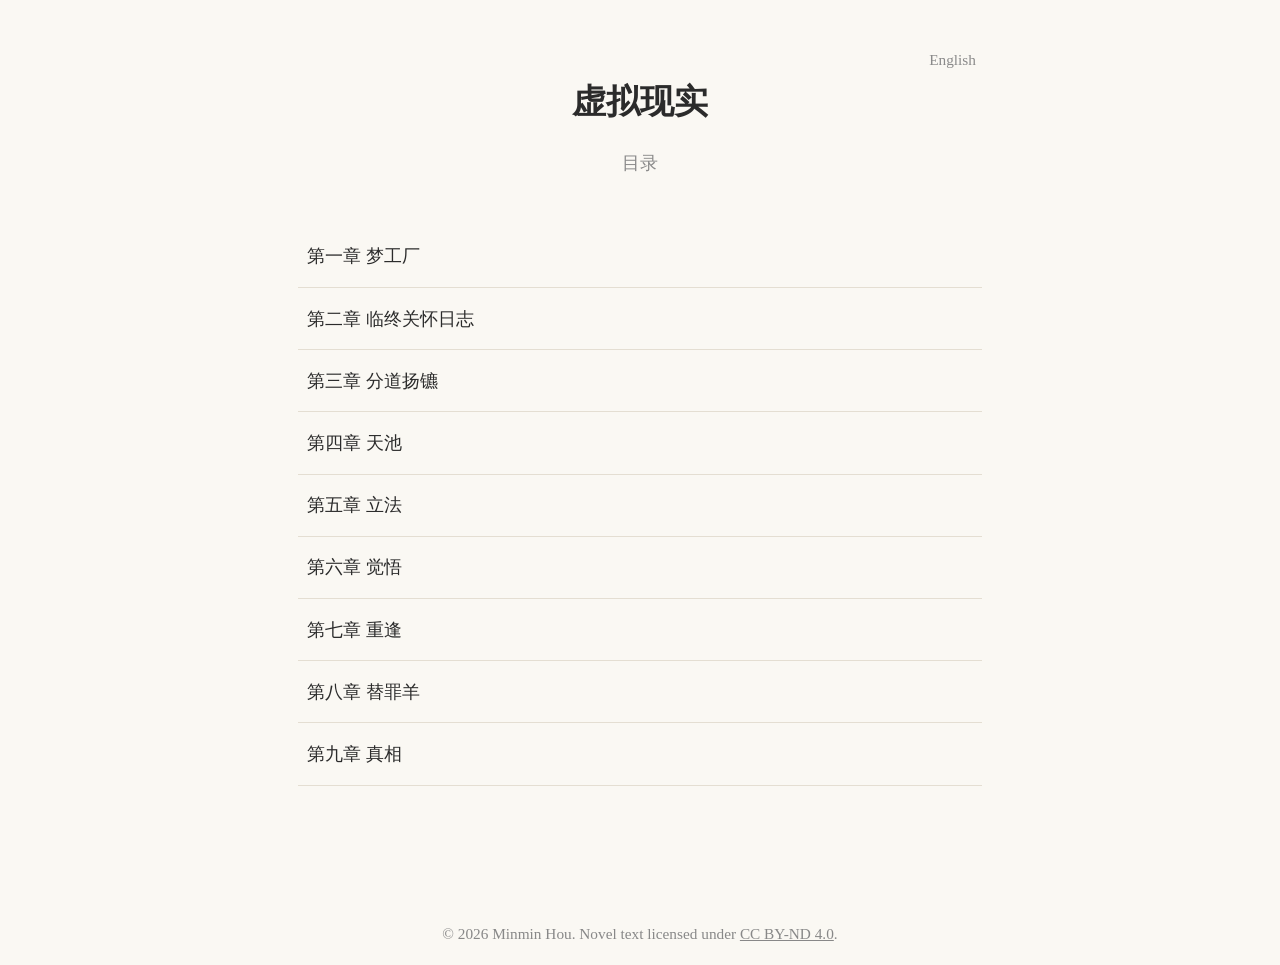
==== index.html @ 2e50ee0c "Initial public site: license split + reader-facing files" ====
<!DOCTYPE html>
<html>
<head>
  <meta charset="utf-8">
  <meta name="viewport" content="width=device-width, initial-scale=1">
  <title>虚拟现实</title>
  <link rel="stylesheet" href="style.css">
</head>
<body>
  <main>
    <div class="lang-switch" id="lang-switch"></div>
    <h1 class="book-title" id="book-title"></h1>
    <p class="toc-subtitle" id="toc-subtitle"></p>
    <ol class="toc" id="toc">
      <li class="status" id="toc-status"></li>
    </ol>
  </main>

  <script src="chapters.js"></script>
  <script>
    const lang = getLang();
    const book = BOOKS[lang];

    document.documentElement.lang = lang === "zh" ? "zh-CN" : lang;
    document.title = book.title;
    document.getElementById("book-title").textContent = book.title;
    document.getElementById("toc-subtitle").textContent = book.labels.subtitle;
    document.getElementById("toc-status").textContent = book.labels.loading;
    renderLangSwitch(document.getElementById("lang-switch"), lang);

    async function buildToc() {
      const toc = document.getElementById("toc");
      try {
        const titles = await Promise.all(
          book.files.map(async (file) => extractTitle(await fetchChapter(book, file)))
        );
        toc.innerHTML = "";
        if (titles.length === 0) {
          const li = document.createElement("li");
          li.className = "status";
          li.textContent = book.labels.empty;
          toc.appendChild(li);
          return;
        }
        titles.forEach((title, i) => {
          const li = document.createElement("li");
          const a = document.createElement("a");
          a.href = withLang("chapter.html?n=" + (i + 1), lang);
          a.textContent = title || book.files[i];
          li.appendChild(a);
          toc.appendChild(li);
        });
      } catch (err) {
        toc.innerHTML = "";
        const li = document.createElement("li");
        li.className = "status";
        li.textContent = book.labels.tocError + err.message;
        toc.appendChild(li);
      }
    }
    buildToc();
  </script>

  <footer style="margin-top: 3em; padding: 1em 0; font-size: 0.85em; color: #888; text-align: center;">
    © 2026 Minmin Hou. Novel text licensed under
    <a href="https://creativecommons.org/licenses/by-nd/4.0/" style="color: inherit;">CC BY-ND 4.0</a>.
  </footer>
</body>
</html>
---- style.css ----
:root {
  --text: #2b2b2b;
  --bg: #faf8f3;
  --accent: #8c5b2f;
  --muted: #8a8a8a;
}

* {
  box-sizing: border-box;
}

body {
  margin: 0;
  padding: 0 1.2em;
  background: var(--bg);
  color: var(--text);
  font-family: "Noto Serif SC", "Source Han Serif SC", "Songti SC", "SimSun",
    Georgia, serif;
  font-size: 18px;
  line-height: 2;
}

main {
  max-width: 38em;
  margin: 0 auto;
  padding: 2.5em 0 4em;
}

h1 {
  font-size: 1.9em;
  font-weight: bold;
  text-align: center;
  line-height: 1.5;
  margin: 0 0 1.6em;
}

/* 正文段落：中文排版习惯，段首缩进两字符 */
.chapter-body p {
  text-indent: 2em;
  margin: 0.4em 0;
}

/* 目录页 */
.lang-switch {
  text-align: right;
  font-size: 0.85em;
}

.lang-switch a {
  color: var(--muted);
  text-decoration: none;
  padding: 0.2em 0.4em;
}

.lang-switch a:hover {
  color: var(--accent);
  text-decoration: underline;
}

.book-title {
  margin-bottom: 0.4em;
}

.toc-subtitle {
  text-align: center;
  color: var(--muted);
  margin-bottom: 2.5em;
}

ol.toc {
  list-style: none;
  padding: 0;
  margin: 0;
}

ol.toc li {
  border-bottom: 1px solid #e4ded2;
}

ol.toc a {
  display: block;
  padding: 0.7em 0.5em;
  color: var(--text);
  text-decoration: none;
}

ol.toc a:hover {
  color: var(--accent);
  background: #f1ece1;
}

/* 章节页底部导航 */
nav.chapter-nav {
  display: flex;
  justify-content: space-between;
  gap: 1em;
  margin-top: 3.5em;
  padding-top: 1.2em;
  border-top: 1px solid #e4ded2;
}

nav.chapter-nav a {
  color: var(--accent);
  text-decoration: none;
  padding: 0.3em 0.6em;
}

nav.chapter-nav a:hover {
  text-decoration: underline;
}

nav.chapter-nav .placeholder {
  visibility: hidden;
}

.status {
  text-align: center;
  color: var(--muted);
  padding: 3em 0;
}
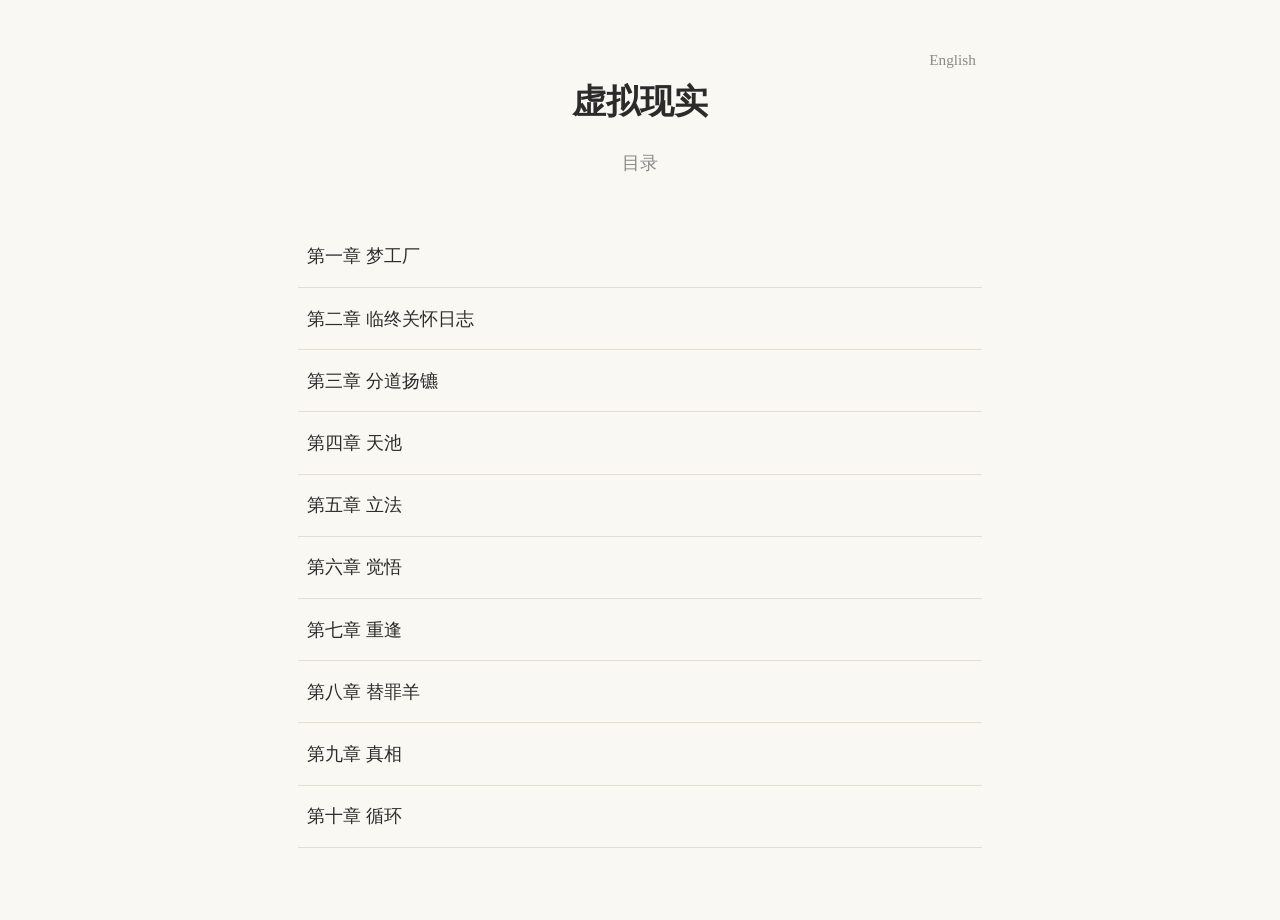
==== commit 2fb47a89: "Sync from private source repo 47a7b2fb18f9e348bcb7ef77b27340fdebc0be10" ====
--- a/index.html
+++ b/index.html
@@ -60,10 +60,5 @@
     }
     buildToc();
   </script>
-
-  <footer style="margin-top: 3em; padding: 1em 0; font-size: 0.85em; color: #888; text-align: center;">
-    © 2026 Minmin Hou. Novel text licensed under
-    <a href="https://creativecommons.org/licenses/by-nd/4.0/" style="color: inherit;">CC BY-ND 4.0</a>.
-  </footer>
 </body>
 </html>
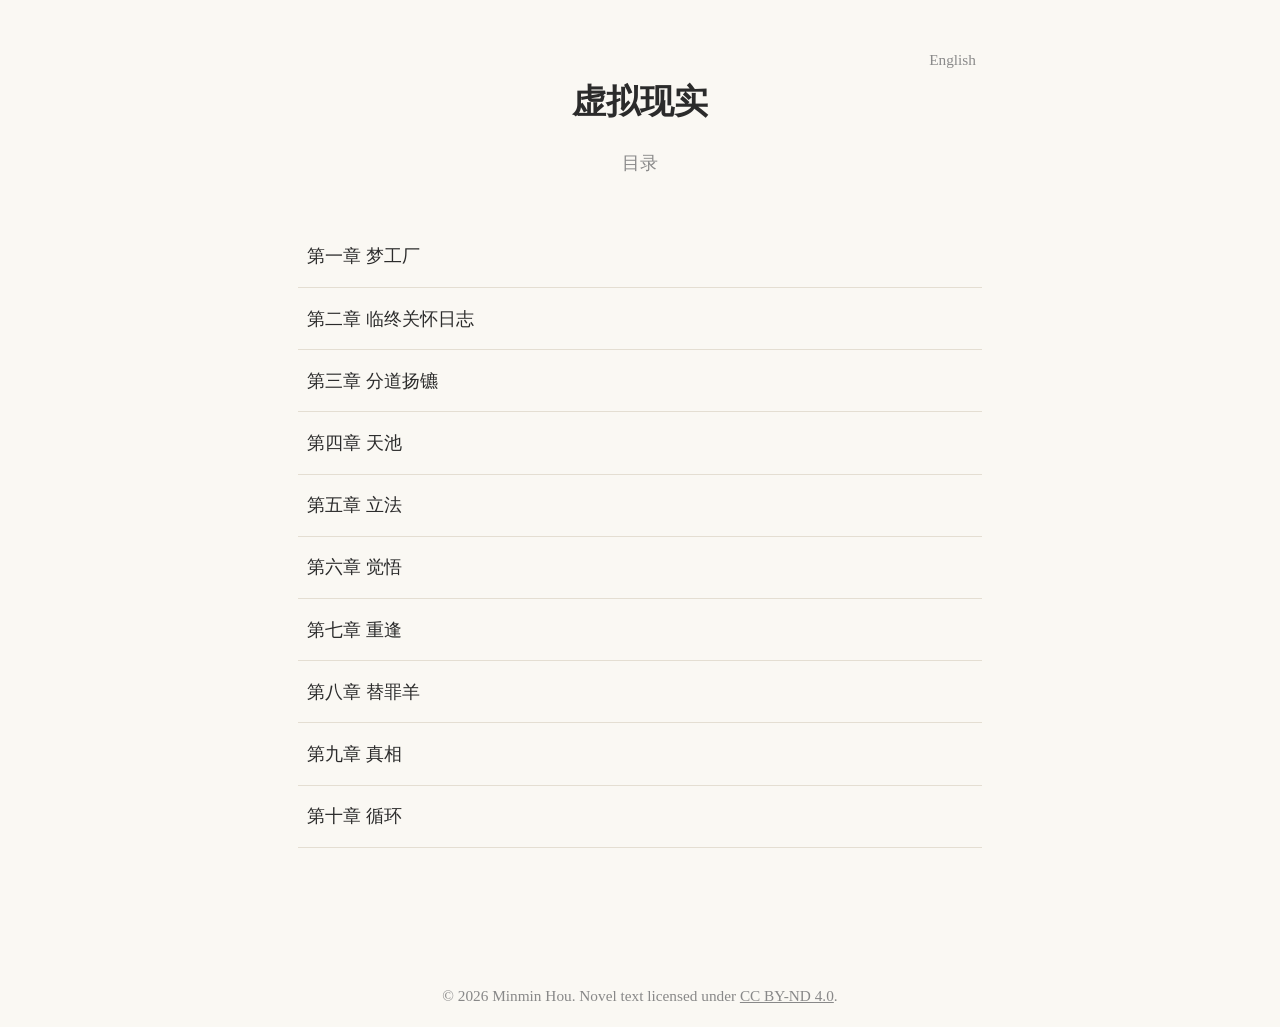
==== commit 93f62614: "Sync from private source repo c0436e2659c317ed39bc83a5f448e4d72d9dc1ac" ====
--- a/index.html
+++ b/index.html
@@ -60,5 +60,10 @@
     }
     buildToc();
   </script>
+
+  <footer style="margin-top: 3em; padding: 1em 0; font-size: 0.85em; color: #888; text-align: center;">
+    © 2026 Minmin Hou. Novel text licensed under
+    <a href="https://creativecommons.org/licenses/by-nd/4.0/" style="color: inherit;">CC BY-ND 4.0</a>.
+  </footer>
 </body>
 </html>
